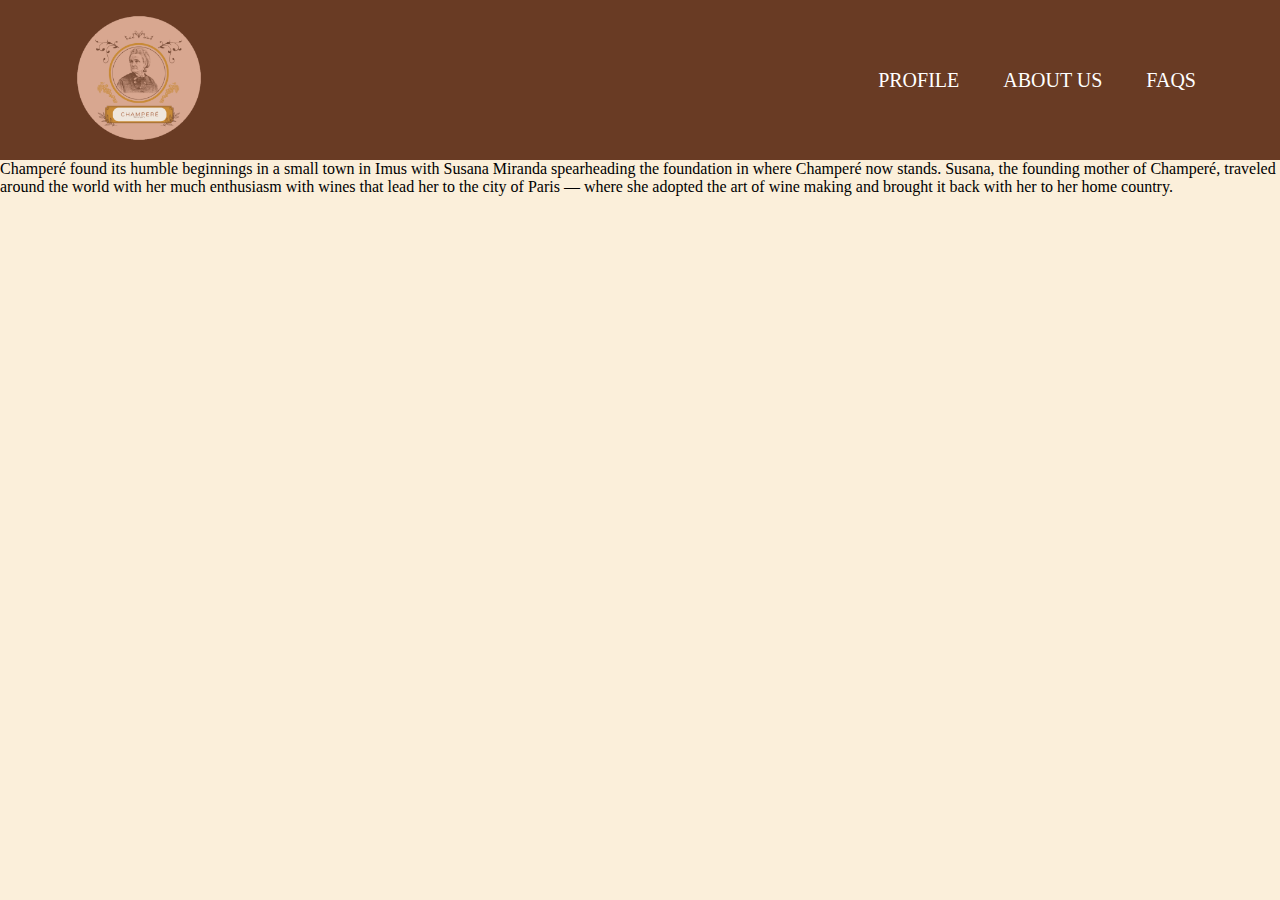
==== cha_sys_new_about-us.html @ c357f45c "add a lot of stuff" ====
<!DOCTYPE html>
<html lang="en">
<head>
    <meta charset="UTF-8">
    <title>About Us</title>
    <link rel="stylesheet" href="cha_sys_view_formstylesheet.css">
</head>
<body>
    <div class="navbar-color">
        <div class="navbar">
            <a href="cha_sys_new_index.html"><img src="/img/Champeré logo.png" alt="Champeré logo" height="150px"></a>
            <ul>
                <li><a href="cha_sys_view_profile.html">Profile</a></li>
                <li><a href="cha_sys_new_about-us.html">About Us</a></li>
                <li><a href="cha_sys_view_faqs.html">FAQs</a></li>
            </ul>
    </div>
    </div>
    
    Champeré found its humble beginnings in a small town in Imus with Susana Miranda spearheading the foundation in where
    Champeré now stands. Susana, the founding mother of Champeré, traveled around the world with her much enthusiasm with
    wines that lead her to the city of Paris — where she adopted the art of wine making and brought it back with her to her
    home country.
</body>
</html>
---- cha_sys_view_formstylesheet.css ----
body {
    background-color: #fbefda;
    margin: 0%;
}

.form-container{
    max-width: 500px;
    margin: 0 auto;
    padding: 20px;
    background-color: #894e32;
    border-radius: 10px;
    box-shadow: 0 10px 20px rgba(255, 255, 255, 0.1);
}

.form-header {
    display: block;
    margin-top: 0;
    margin-bottom: 10px;
    font-size: 24px;
    font-weight: bold;
    color: rgb(255, 255, 255);
}

.form-input {
    width: 95%;
    padding: 10px;
    margin-bottom: 20px;
    border: none;
    border-radius: 5px;
    background-color: #f2f2f2;
}

.form-input:focus{
    outline: none;
    background-color: bisque;
    box-shadow: 0 0 5px rgb(255, 255, 255);
}

.form-button {
    display: block;
    width: 100%;
    padding: 10px 20px;
    background-color: #693b24;
    columns: #fff;
    color: #ffffff;
    border: none;
    border-radius: 5px;
    cursor: pointer;
    transition: background-color 0.2s ease-in-out;
    font-size: 18px;
}

.form-button:hover {
    background-color: #974f33;
}

.homepage {
    color: white;
    text-align: center;
    font-size: 40px;
}

.navbar-color{
    background-color: #693b24;
    margin: 0px;

}
.navbar {
    height: 120px;
    background-color: #693b24;
    background-clip: border-box;
    width: 90%;
    margin: auto;
    padding: 20px 0;
    display: flex;
    align-items: center;
    justify-content: space-between;
}

.navbar ul li {
    list-style: none;
    display: inline-block;
    margin: 0 20px;
    position: relative;
}
  
.navbar ul li a {
    text-decoration: none;
    font-size: 20px;
    color: white;
    text-transform: uppercase;
}

.navbar ul li a:hover {
    color: black;
    text-transform: uppercase;
}
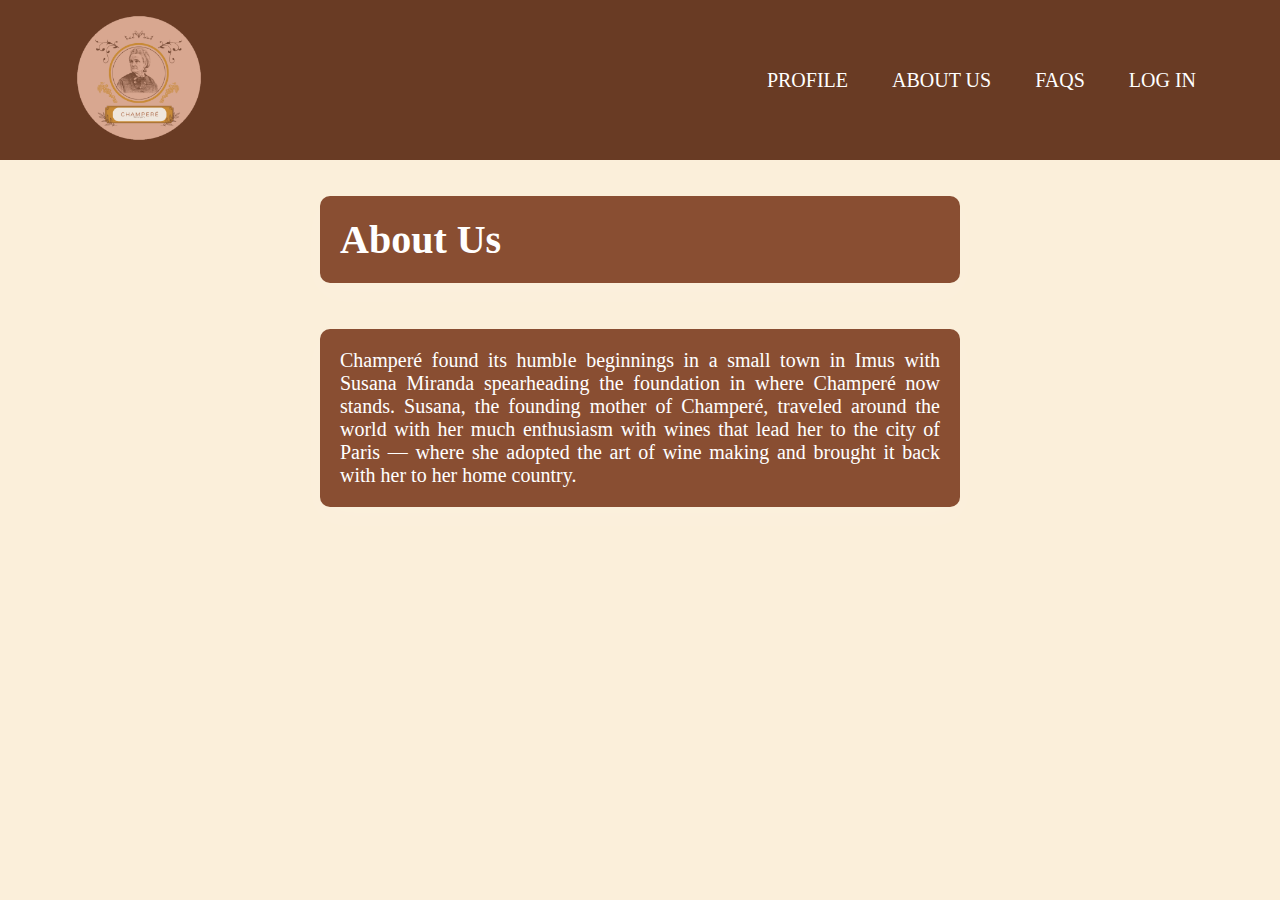
==== commit bd89fa9b: "edit about-us, faqs, and profile" ====
--- a/cha_sys_new_about-us.html
+++ b/cha_sys_new_about-us.html
@@ -4,6 +4,7 @@
     <meta charset="UTF-8">
     <title>About Us</title>
     <link rel="stylesheet" href="cha_sys_view_formstylesheet.css">
+    <link rel="icon" type="image/x-icon" href="./img/Champeré tab logo.png">
 </head>
 <body>
     <div class="navbar-color">
@@ -13,13 +14,19 @@
                 <li><a href="cha_sys_view_profile.html">Profile</a></li>
                 <li><a href="cha_sys_new_about-us.html">About Us</a></li>
                 <li><a href="cha_sys_view_faqs.html">FAQs</a></li>
+                <li><a id="login" href="./cha_sys_new_login.html">Log in</a></li>
             </ul>
-    </div>
-    </div>
     
+        </div>
+        </div>
+    <br><br>
+    <h1 class="text-container text-header">About Us</h1>
+    <br><br>
+    <div class="text-container text-body">
     Champeré found its humble beginnings in a small town in Imus with Susana Miranda spearheading the foundation in where
     Champeré now stands. Susana, the founding mother of Champeré, traveled around the world with her much enthusiasm with
     wines that lead her to the city of Paris — where she adopted the art of wine making and brought it back with her to her
     home country.
+    </div>
 </body>
 </html>--- a/cha_sys_view_formstylesheet.css
+++ b/cha_sys_view_formstylesheet.css
@@ -1,24 +1,31 @@
 body {
     background-color: #fbefda;
     margin: 0%;
+    margin-bottom: 10px;
 }
 
-.form-container{
-    max-width: 500px;
+.text-container{
+    max-width: 600px;
     margin: 0 auto;
     padding: 20px;
     background-color: #894e32;
     border-radius: 10px;
-    box-shadow: 0 10px 20px rgba(255, 255, 255, 0.1);
+    box-shadow: 0 10px 30px rgba(255, 255, 255, 0.1);
 }
 
-.form-header {
+.text-header {
     display: block;
     margin-top: 0;
     margin-bottom: 10px;
-    font-size: 24px;
+    font-size: 40px;
     font-weight: bold;
     color: rgb(255, 255, 255);
+}
+
+.text-body {
+    font-size: 20px;
+    color: white;
+    text-align: justify;
 }
 
 .form-input {
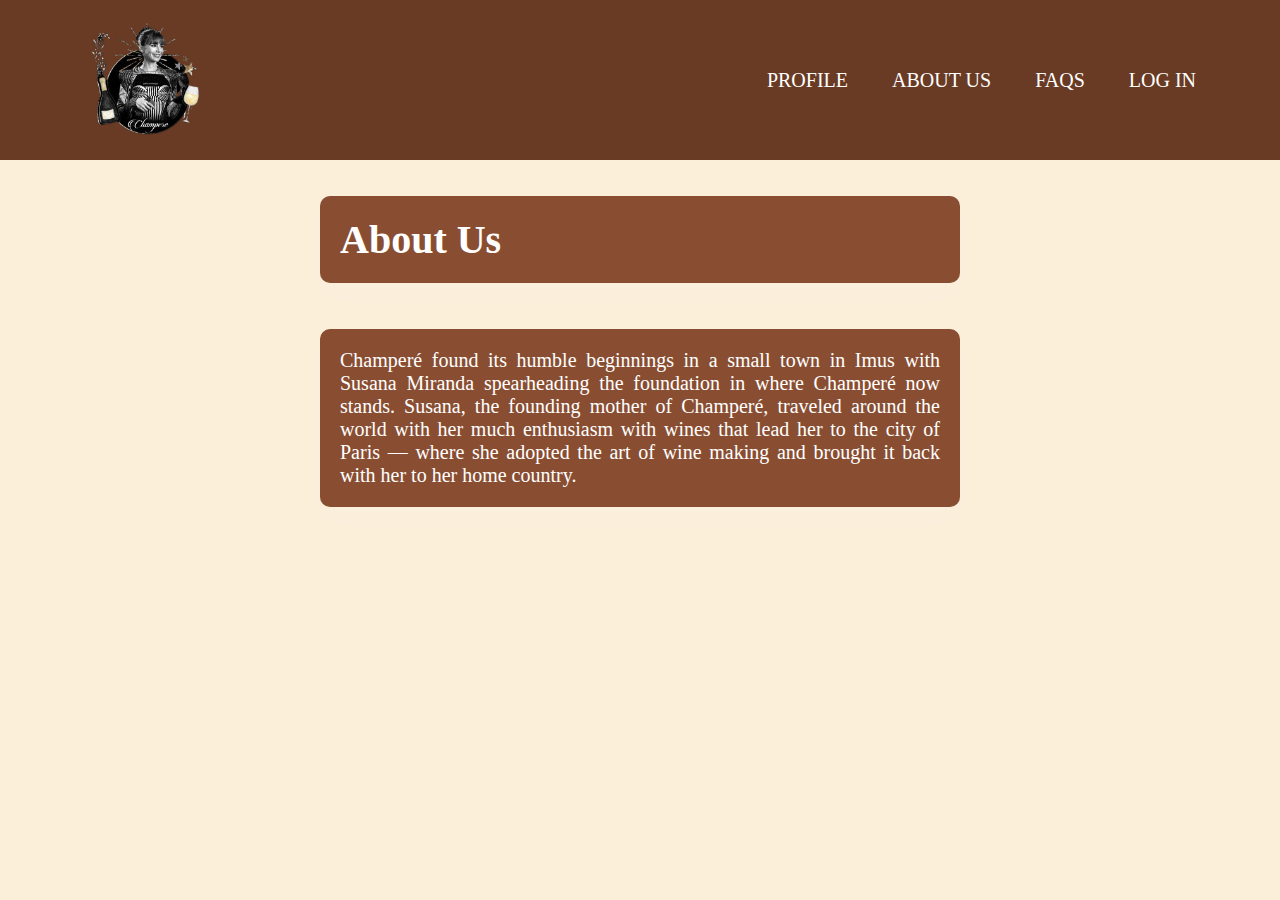
==== commit 42c11a2f: "logo change" ====
--- a/cha_sys_new_about-us.html
+++ b/cha_sys_new_about-us.html
@@ -4,7 +4,7 @@
     <meta charset="UTF-8">
     <title>About Us</title>
     <link rel="stylesheet" href="cha_sys_view_formstylesheet.css">
-    <link rel="icon" type="image/x-icon" href="./img/Champeré tab logo.png">
+    <link rel="icon" type="image/x-icon" href="./img/Champeré logo.png">
 </head>
 <body>
     <div class="navbar-color">
